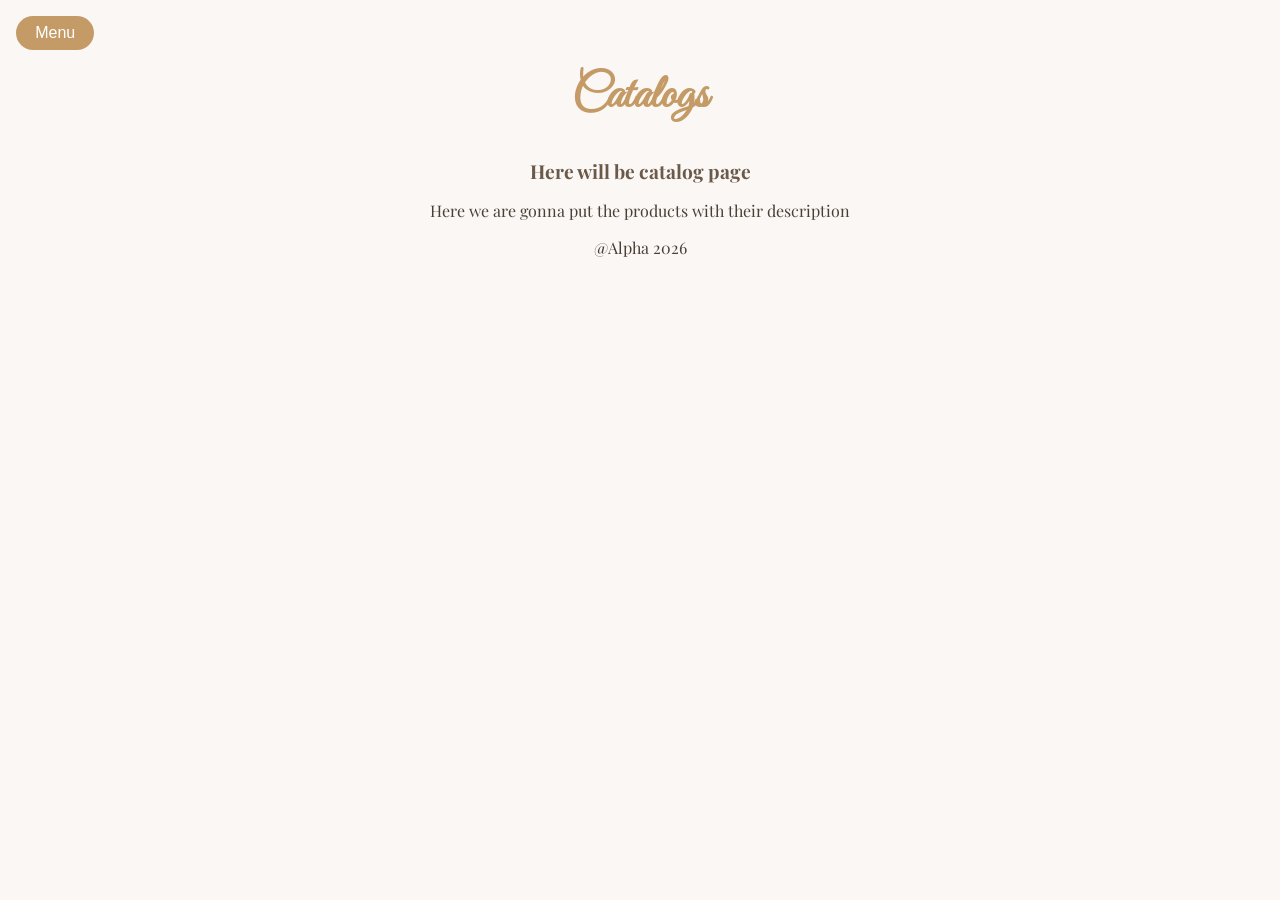
==== catalog.html @ b50bfbe5 "edited html files, fixed wording, added more prompts for contact page, added catalog tab" ====
<!DOCTYPE html>
<html lang="en">
<head>
    <meta charset="UTF-8">
    <meta name="viewport" content="width=device-width, initial-scale=1.0">
    <title>Main Page</title>
    <link rel="preconnect" href="https://fonts.googleapis.com">
    <link rel="preconnect" href="https://fonts.gstatic.com" crossorigin>
    <link href="https://fonts.googleapis.com/css2?family=Great+Vibes&family=Playfair+Display:wght@400;500;600&family=Oswald:wght@300;400;500&display=swap" rel="stylesheet">
    <link rel="stylesheet" href="style.css">
</head>

<body>
 
    <div class="nav-top">
    <button id="navToggle" class="menu-button">Menu</button>
    </div>
    <div id="overlay" class="overlay"></div>
    <div id="sideMenu" class="side-menu">
    <a href="index.html">Main Page</a>
    <a href="catalog.html">Catalog</a>
    <a href="contact.html">Contact Us</a>
    <a href="faq.html">FAQ</a>
    </div>

    <h1>Catalogs</h1>

    <h2>Here will be catalog page</h2>

    <p>Here we are gonna put the products with their description </p>
 
    <footer>
        <p>@Alpha 2026</p>
    </footer>

<script src="menuscript.js"></script>


</body>



</html>
---- style.css ----
body {
  background-color: #faf7f5;
  font-family: "Playfair Display", serif;
  text-align: center;
  margin: 0;
  padding: 0;
  color: #4a3f35;
}


h1 {
  font-family: "Great Vibes", cursive;
  font-size: 3rem;
  color: #c49b66;
  margin-top: 1rem;
}


h2 {
  font-size: 1.2rem;
  color: #6b5a4a;
  margin: 0.5rem 0;
}


.nav-top {
  position: relative;
  width: 100%;
  display: flex;
  justify-content: flex-start;
  padding-left: 1rem;
  margin-top: 1rem;
  z-index: 4000;
}


.menu-button {
  background-color: #c49b66;
  color: white;
  border: none;
  padding: 0.5rem 1.2rem;
  border-radius: 25px;
  font-size: 1rem;
  cursor: pointer;
  transition: 0.25s ease;
}


.menu-button:hover {
  background-color: #a88252;
  transform: scale(1.05);
}


.dropdown-menu {
  display: none;
  position: absolute;
  top: 55px;
  left: 0;
  width: 260px;
  background: rgba(27, 22, 22, 0.55);
  backdrop-filter: blur(12px);
  padding: 1.2rem 0;
  border-radius: 12px;
  box-shadow: 0 8px 20px rgba(0, 0, 0, 0.15);
  text-align: left;
  margin-left: 1rem;
  animation: fadeIn 0.25s ease;
  z-index: 1500; 
}


.dropdown-menu a {
  display: block;
  padding: 0.75rem 1.2rem;
  color: #f5f5f5;
  text-decoration: none;
  font-size: 1.05rem;
  font-weight: 500;
}


.dropdown-menu a:hover {
  background: rgba(255, 255, 255, 0.1);
}


@keyframes fadeIn {
  from { opacity: 0; transform: translateY(-5px); }
  to { opacity: 1; transform: translateY(0); }
}


input[type="text"],
textarea {
  width: 80%;
  max-width: 400px;
  padding: 0.7rem;
  margin: 0.3rem auto;
  border: 1px solid #d8cfc8;
  border-radius: 8px;
  background-color: #fff;
  font-size: 1rem;
  display: block;
  color: #4a3f35;
}


textarea {
  height: 120px;
  resize: vertical;
}


.button-row {
  display: flex;
  justify-content: center;
  gap: 1rem;
  margin-top: 1.5rem;
}


.button-row button {
  background-color: #c49b66;
  color: white;
  border: none;
  padding: 0.5rem 1.2rem;
  border-radius: 25px;
  font-size: 1rem;
  cursor: pointer;
  transition: 0.25s ease;
}


.button-row button:hover {
  background-color: #a88252;
  transform: scale(1.05);
}


.overlay {
  display: none;
  position: fixed;
  top: 0;
  left: 0;
  width: 100%;
  height: 100%;
  background: rgba(0,0,0,0.55); 
  z-index: 2000;
  opacity: 0;
  transition: opacity 0.28s ease;
}


.overlay.show {
  display: block;
  opacity: 1;
}


.side-menu {
  position: fixed;
  top: 0;
  left: 0;
  width: 260px;
  height: 100%;
  background: white;
  padding-top: 2rem;
  box-shadow: 4px 0 20px rgba(0,0,0,0.2);
  z-index: 3000; 
  transform: translateX(-100%);
  opacity: 0;
  transition: transform 0.28s ease, opacity 0.28s ease;
}


.side-menu.open {
  transform: translateX(0);
  opacity: 1;
}


.side-menu a {
  display: block;
  padding: 1rem 1.5rem;
  color: #4a3f35;
  text-decoration: none;
  font-size: 1.1rem;
}


.side-menu a:hover {
  background: rgba(0,0,0,0.05);
}


.faq-item {
  width: 80%;
  max-width: 600px;
  margin: 1rem auto;
  text-align: left;
}


.faq-question {
  width: 100%;
  background: rgba(255, 255, 255, 0.6);
  backdrop-filter: blur(6px);
  border: 1px solid #dbbea8;
  padding: 1rem;
  font-size: 1.1rem;
  font-family: "Playfair Display", serif;
  color: #4a3f35;
  cursor: pointer;
  border-radius: 8px;
  transition: background 0.3s ease;
}


.faq-question:hover {
  background: rgba(255, 255, 255, 0.85);
}


.faq-answer {
  max-height: 0;
  overflow: hidden;
  background: rgba(255, 255, 255, 0.4);
  backdrop-filter: blur(4px);
  border-radius: 0 0 8px 8px;
  transition: max-height 0.35s ease;
  padding: 0 1rem;
}


.faq-answer p {
  padding: 1rem 0;
  margin: 0;
  color: #4a3f35;
}


@media (max-width: 600px) {

  h1 {
    font-size: 2.4rem;
  }


  h2 {
    font-size: 1rem;
    padding: 0 1rem;
  }


  .nav-top {
    padding-left: 0.7rem;
    margin-top: 0.7rem;
  }


  .menu-button {
    font-size: 0.95rem;
    padding: 0.45rem 1rem;
  }


  .side-menu {
    width: 220px;
    padding-top: 1.5rem;
  }


  .side-menu a {
    font-size: 1rem;
    padding: 0.9rem 1.2rem;
  }


  .faq-item {
    width: 95%;
    margin: 0.8rem auto;
  }


  .faq-question {
    font-size: 1rem;
    padding: 0.9rem;
  }


  .faq-answer p {
    font-size: 0.95rem;
    line-height: 1.4rem;
  }


  input[type="text"],
  textarea {
    width: 90%;
  }

  
  .button-row {
    flex-direction: column;
    gap: 0.7rem;
  }

  .button-row button {
    width: 80%;
    max-width: 250px;
  }
}
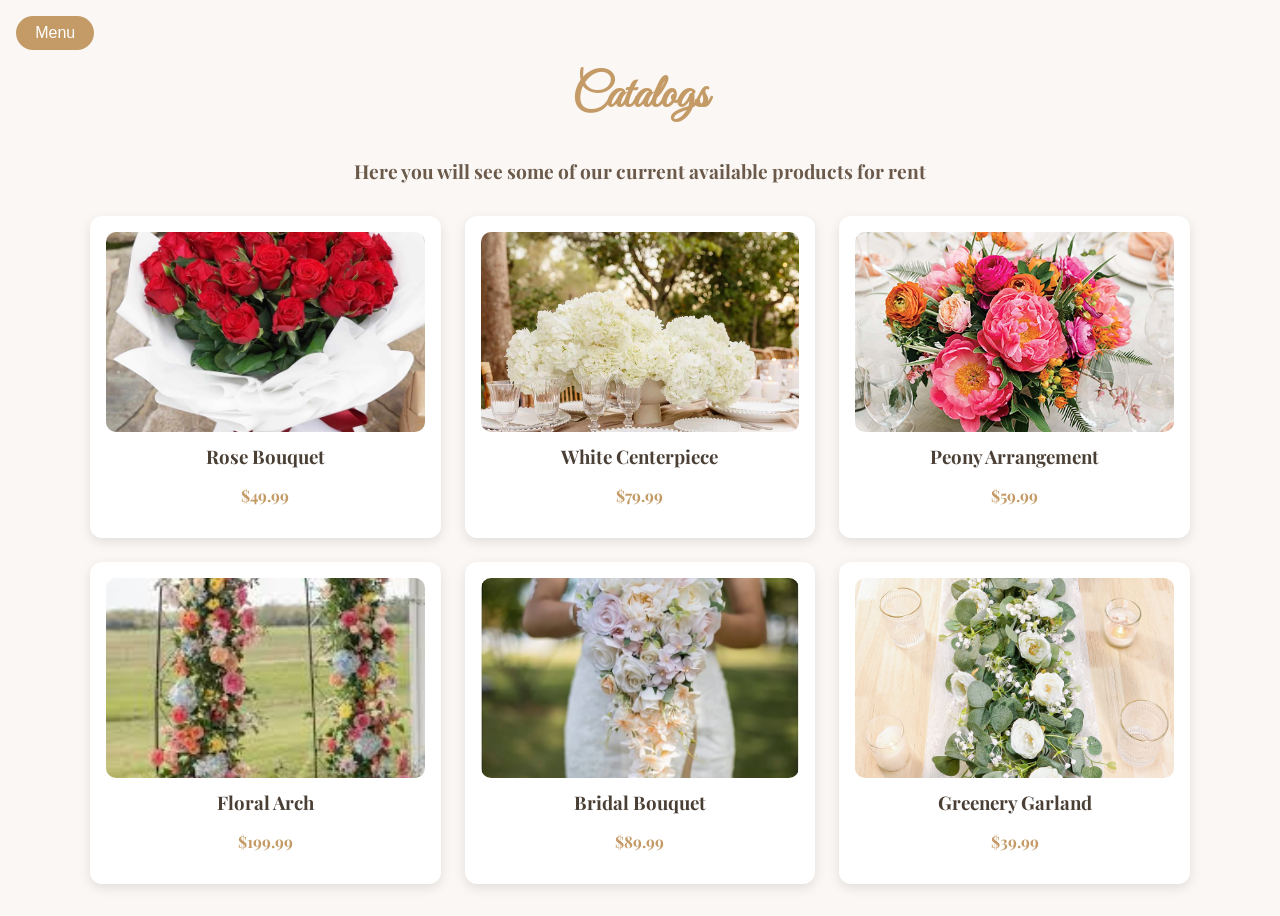
==== commit c2425b60: "added trial products, added behaviour and style through css, created js file for catalogues" ====
--- a/catalog.html
+++ b/catalog.html
@@ -25,14 +25,58 @@
 
     <h1>Catalogs</h1>
 
-    <h2>Here will be catalog page</h2>
+    <h2>Here you will see some of our current available products for rent</h2>
 
-    <p>Here we are gonna put the products with their description </p>
- 
-    <footer>
-        <p>@Alpha 2026</p>
-    </footer>
+<div class="product-grid">
 
+    <div class="product-card" data-name="Rose Bouquet" data-price="$49.99" data-desc="A beautiful artificial rose bouquet perfect for weddings.">
+        <img src="Product 1.jpg">
+        <h3>Rose Bouquet</h3>
+        <p>$49.99</p>
+    </div>
+
+    <div class="product-card" data-name="White Centerpiece" data-price="$79.99" data-desc="Elegant centerpiece with white florals and greenery.">
+        <img src="Product 2.jpg">
+        <h3>White Centerpiece</h3>
+        <p>$79.99</p>
+    </div>
+
+    <div class="product-card" data-name="Peony Arrangement" data-price="$59.99" data-desc="Soft pink peonies arranged in a modern vase.">
+        <img src="Product 3.jpg">
+        <h3>Peony Arrangement</h3>
+        <p>$59.99</p>
+    </div>
+
+    <div class="product-card" data-name="Floral Arch" data-price="$199.99" data-desc="Large floral arch rental for ceremonies.">
+        <img src="Product 4.jpg">
+        <h3>Floral Arch</h3>
+        <p>$199.99</p>
+    </div>
+
+    <div class="product-card" data-name="Bridal Bouquet" data-price="$89.99" data-desc="Premium bridal bouquet with mixed florals.">
+        <img src="Product 6.jpg">
+        <h3>Bridal Bouquet</h3>
+        <p>$89.99</p>
+    </div>
+
+    <div class="product-card" data-name="Greenery Garland" data-price="$39.99" data-desc="Lush greenery garland for tables or decor.">
+        <img src="Product 5.jpg">
+        <h3>Greenery Garland</h3>
+        <p>$39.99</p>
+    </div>
+
+</div>
+
+<div id="productModal" class="product-modal">
+    <div class="modal-content">
+        <span id="closeModal" class="close-btn">&times;</span>
+        <h2 id="modalName"></h2>
+        <p id="modalDesc"></p>
+        <h3 id="modalPrice"></h3>
+    </div>
+</div>
+
+<script src="catalog.js"></script>
 <script src="menuscript.js"></script>
 
 
--- a/style.css
+++ b/style.css
@@ -239,6 +239,81 @@
   color: #4a3f35;
 }
 
+.product-grid {
+  width: 90%;
+  max-width: 1100px;
+  margin: 2rem auto;
+  display: grid;
+  grid-template-columns: repeat(3, 1fr);
+  gap: 1.5rem;
+}
+
+.product-card {
+  background: white;
+  border-radius: 12px;
+  padding: 1rem;
+  box-shadow: 0 4px 12px rgba(0,0,0,0.1);
+  cursor: pointer;
+  transition: transform 0.25s ease, box-shadow 0.25s ease;
+}
+
+.product-card:hover {
+  transform: scale(1.03);
+  box-shadow: 0 6px 18px rgba(0,0,0,0.15);
+}
+
+.product-card img {
+  width: 100%;
+  height: 200px;        
+  object-fit: cover;    
+  border-radius: 10px;
+}
+
+
+.product-card h3 {
+  margin: 0.5rem 0 0;
+  color: #4a3f35;
+}
+
+.product-card p {
+  color: #c49b66;
+  font-weight: bold;
+}
+
+.product-modal {
+  display: none;
+  position: fixed;
+  top: 0;
+  left: 0;
+  width: 100%;
+  height: 100%;
+  background: rgba(0,0,0,0.55);
+  z-index: 5000;
+  justify-content: center;
+  align-items: center;
+}
+
+.modal-content {
+  background: white;
+  padding: 2rem;
+  width: 90%;
+  max-width: 450px;
+  border-radius: 12px;
+  text-align: center;
+  box-shadow: 0 8px 20px rgba(0,0,0,0.2);
+}
+
+.close-btn {
+  float: right;
+  font-size: 2rem;
+  cursor: pointer;
+  color: #c49b66;
+}
+
+.close-btn:hover {
+  color: #a88252;
+}
+
 
 @media (max-width: 600px) {
 
@@ -310,4 +385,14 @@
     width: 80%;
     max-width: 250px;
   }
-}+
+  .product-grid {
+    grid-template-columns: repeat(2, 1fr);
+  }
+}
+
+@media (max-width: 450px) {
+  .product-grid {
+    grid-template-columns: repeat(1, 1fr);
+  }
+}
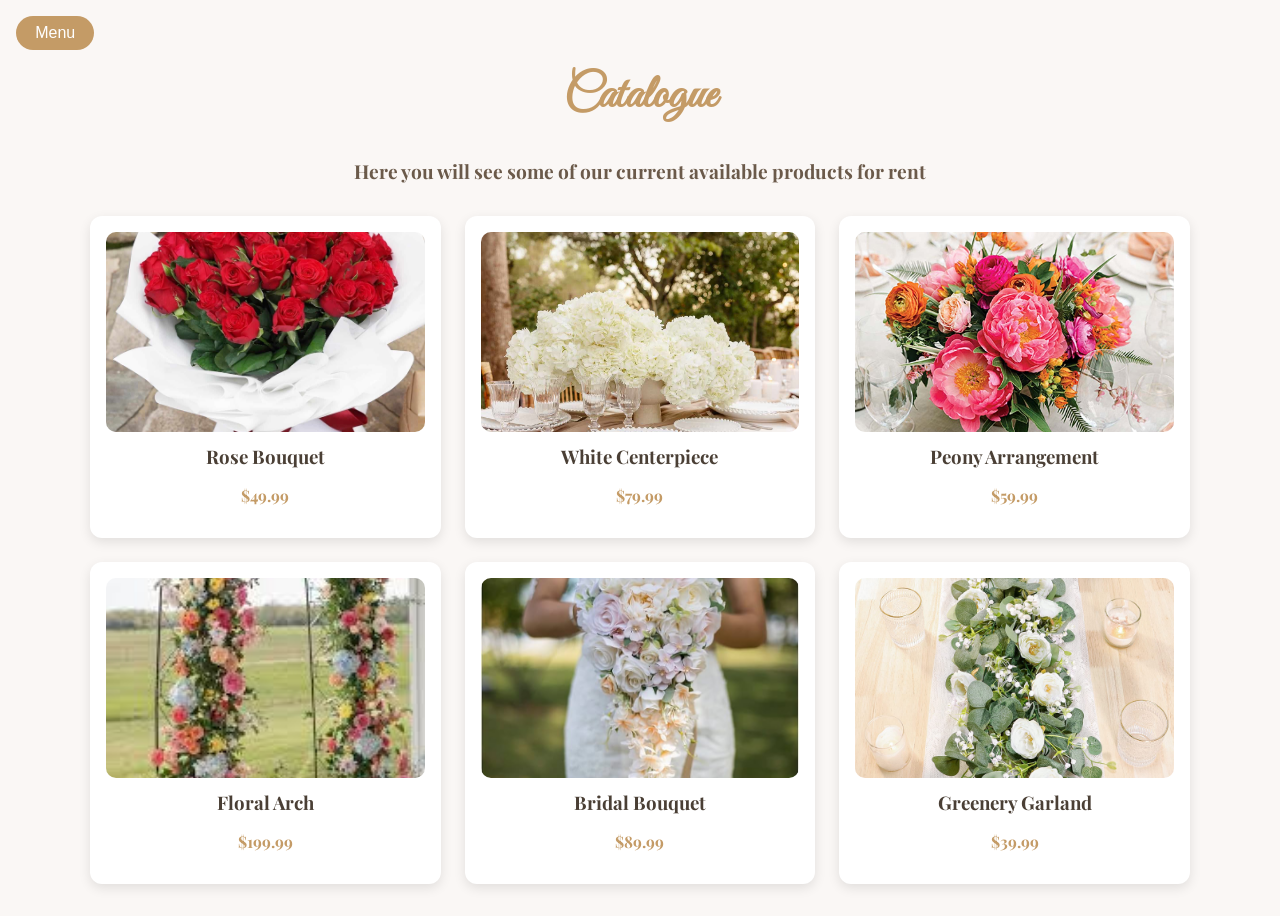
==== commit 59414973: "fixed spelling error, cleared spacing to polish the structure" ====
--- a/catalog.html
+++ b/catalog.html
@@ -23,57 +23,57 @@
     <a href="faq.html">FAQ</a>
     </div>
 
-    <h1>Catalogs</h1>
+    <h1>Catalogue</h1>
 
     <h2>Here you will see some of our current available products for rent</h2>
 
 <div class="product-grid">
 
     <div class="product-card" data-name="Rose Bouquet" data-price="$49.99" data-desc="A beautiful artificial rose bouquet perfect for weddings.">
-        <img src="Product 1.jpg">
-        <h3>Rose Bouquet</h3>
-        <p>$49.99</p>
+    <img src="Product 1.jpg">
+    <h3>Rose Bouquet</h3>
+    <p>$49.99</p>
     </div>
 
     <div class="product-card" data-name="White Centerpiece" data-price="$79.99" data-desc="Elegant centerpiece with white florals and greenery.">
-        <img src="Product 2.jpg">
-        <h3>White Centerpiece</h3>
-        <p>$79.99</p>
+    <img src="Product 2.jpg">
+    <h3>White Centerpiece</h3>
+    <p>$79.99</p>
     </div>
 
     <div class="product-card" data-name="Peony Arrangement" data-price="$59.99" data-desc="Soft pink peonies arranged in a modern vase.">
-        <img src="Product 3.jpg">
-        <h3>Peony Arrangement</h3>
-        <p>$59.99</p>
+    <img src="Product 3.jpg">
+    <h3>Peony Arrangement</h3>
+    <p>$59.99</p>
     </div>
 
     <div class="product-card" data-name="Floral Arch" data-price="$199.99" data-desc="Large floral arch rental for ceremonies.">
-        <img src="Product 4.jpg">
-        <h3>Floral Arch</h3>
-        <p>$199.99</p>
+    <img src="Product 4.jpg">
+    <h3>Floral Arch</h3>
+    <p>$199.99</p>
     </div>
 
     <div class="product-card" data-name="Bridal Bouquet" data-price="$89.99" data-desc="Premium bridal bouquet with mixed florals.">
-        <img src="Product 6.jpg">
-        <h3>Bridal Bouquet</h3>
-        <p>$89.99</p>
+    <img src="Product 6.jpg">
+    <h3>Bridal Bouquet</h3>
+    <p>$89.99</p>
     </div>
 
     <div class="product-card" data-name="Greenery Garland" data-price="$39.99" data-desc="Lush greenery garland for tables or decor.">
-        <img src="Product 5.jpg">
-        <h3>Greenery Garland</h3>
-        <p>$39.99</p>
+    <img src="Product 5.jpg">
+    <h3>Greenery Garland</h3>
+    <p>$39.99</p>
     </div>
 
 </div>
 
 <div id="productModal" class="product-modal">
-    <div class="modal-content">
-        <span id="closeModal" class="close-btn">&times;</span>
-        <h2 id="modalName"></h2>
-        <p id="modalDesc"></p>
-        <h3 id="modalPrice"></h3>
-    </div>
+<div class="modal-content">
+<span id="closeModal" class="close-btn">&times;</span>
+<h2 id="modalName"></h2>
+<p id="modalDesc"></p>
+<h3 id="modalPrice"></h3>
+</div>
 </div>
 
 <script src="catalog.js"></script>
